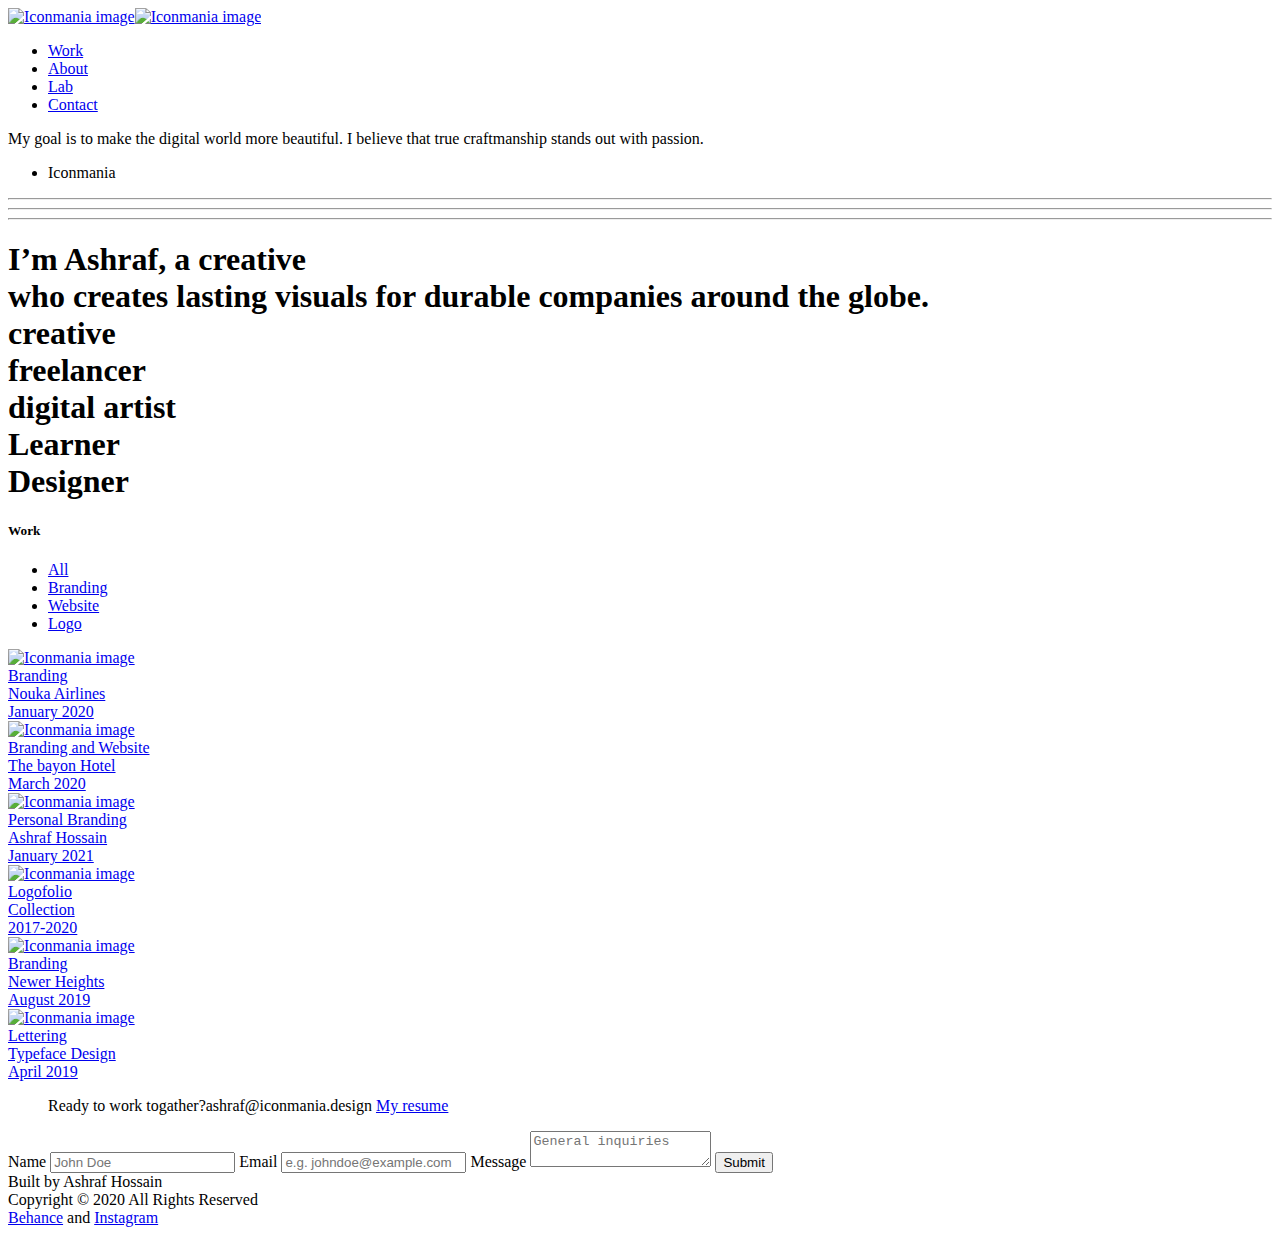
==== index.html @ f530d6b6 "code is free but images are licensed by me." ====
<!DOCTYPE html>
<html lang="en">
  <head>
    <meta charset="utf-8">
    <meta name="viewport" content="width=device-width, initial-scale=1">
    <title>Iconmania — Ashraf Hossain, Visual Identity Designer</title>
    <meta content="Iconmania by Ashraf Hossain is a graphic designer based in Bangladesh. Specialized in visual brand identities and digital design. Available for freelance opportunities from around the world." name="description">
    <meta name="keywords" content="graphics design, Logo design, Freelance, brand Identity design, portfolio, Design service, designer, design studio, Ashraf Hossain, design Consultancy, iconmnaia">
    <meta name="author" content="Ashraf Hossain">
    <!-- Styles-->
    <link rel="stylesheet" href="assets/styles/style.css">
    <link rel="stylesheet" href="assets/styles/custom.css">
    <!-- Favicon-->
    <link rel="apple-touch-icon" sizes="180x180" href="assets/images/favicon/apple-touch-icon.png">
    <link rel="icon" type="image/png" sizes="32x32" href="assets/images/favicon/favicon-32x32.png">
    <link rel="icon" type="image/png" sizes="16x16" href="assets/images/favicon/favicon-16x16.png">
    <link rel="manifest" href="assets/images/favicon/site.webmanifest">
    <link rel="mask-icon" href="assets/images/favicon/safari-pinned-tab.svg" color="#000000">
    <meta name="msapplication-TileColor" content="#ffffff">
    <meta name="theme-color" content="#ffffff">
  </head>
  <body class="nav-alt">
    <div class="wrapper">
      <!-- Header-->
      <header class="header"><a class="brand" href="index.html"><img class="default" alt="Iconmania image" src="assets/images/logo.png"><img class="white" alt="Iconmania image" src="assets/images/logo-white.svg"></a>
        <!-- Navigation-->
        <ul class="menu main">
          <li class="menu-item has-dropdown"><a class="menu-link" href="index.html">Work</a>
          </li>
          <li class="menu-item has-dropdown"><a class="menu-link" href="pages/about.html">About</a>
          </li>
          <li class="menu-item has-dropdown"><a class="menu-link" href="pages/error.html">Lab</a>
          </li>
          <li class="menu-item has-dropdown"><a class="menu-link" href="pages/contact.html">Contact</a>
          </li>
        </ul>
        <!-- About section-->
        <div class="menu about">
          <p>My goal is to make the digital world more beautiful. I believe that true craftmanship stands out with passion.</p>
        </div>
        <!-- Social Navigation-->
        <ul class="menu social">
          <li class="menu-item">Iconmania</li>
        </ul>
      </header>
      <!-- Burger menu-->
      <div class="burger">
        <hr>
        <hr>
        <hr>
      </div>
      <div class="content">
        <section class="section-size-0">
          <div class="container">
            <div class="grid">
              <div class="column-10">
                <h1 class="h1 animated grey-text"><span>I’m Ashraf, a </span><span class="typed serif black-text">creative </span><br><span>who creates lasting visuals for durable companies around the globe.</span>
                  <div class="typed-content">
                    <div class="sentence">creative</div>
                    <div class="sentence">freelancer</div>
                    <div class="sentence">digital artist</div>
                    <div class="sentence">Learner</div>
                    <div class="sentence">Designer</div>
                  </div>
                </h1>
              </div>
            </div>
          </div>
        </section>
        <section class="section-size-2">
          <div class="container">
            <div class="grid vcenter">
              <div class="column-6">
                <h5>Work</h5>
              </div>
              <div class="column-6">
                <ul class="grid-filters text-right" data-target="grid">
                  <li><a class="button link filter" href="#" data-filter="*">All</a></li>
                  <li><a class="button link filter" href="#" data-filter=".branding">Branding</a></li>
                  <li><a class="button link filter" href="#" data-filter=".website">Website</a></li>
                  <li><a class="button link filter" href="#" data-filter=".logo">Logo</a></li>
                </ul>
              </div>
            </div>
            <div class="grid masonry columns-2 columns-tablet-2" id="grid">
              <div class="grid-sizer"></div>
              
              <div class="grid-item column branding"><a class="thumb space-2 animated" href="pages/nouka.html"><img alt="Iconmania image" src="assets/images/thubmnail/nouka.jpg"/>
                  <div class="labels">Branding</div>
                  <div class="caption"> 
                    <div class="title">Nouka Airlines</div>
                    <div class="sub">January 2020</div>
                  </div></a></div>
              <div class="grid-item column website branding"><a class="thumb space-2 animated" href="pages/bayonhotel.html"><img alt="Iconmania image" src="assets/images/thubmnail/bayon.jpg"/>
                  <div class="labels">Branding and Website</div>
                  <div class="caption"> 
                    <div class="title">The bayon Hotel</div>
                    <div class="sub">March 2020</div>
                  </div></a></div>
              <div class="grid-item column website branding"><a class="thumb space-2 animated" href="pages/ashraf.html"><img alt="Iconmania image" src="assets/images/thubmnail/ashraf.jpg"/>
                  <div class="labels">Personal Branding</div>
                  <div class="caption"> 
                    <div class="title">Ashraf Hossain</div>
                    <div class="sub">January 2021</div>
                  </div></a></div>
              <div class="grid-item column logo"><a class="thumb space-2 animated" href="pages/logo.html"><img alt="Iconmania image" src="assets/images/thubmnail/logofolio.jpg"/>
                  <div class="labels">Logofolio</div>
                  <div class="caption"> 
                    <div class="title">Collection</div>
                    <div class="sub">2017-2020</div>
                  </div></a></div>
              <div class="grid-item column branding"><a class="thumb space-2 animated" href="pages/newerheights.html"><img alt="Iconmania image" src="assets/images/thubmnail/newer.jpg"/>
                  <div class="labels">Branding</div>
                  <div class="caption"> 
                    <div class="title">Newer Heights</div>
                    <div class="sub">August 2019</div>
                  </div></a></div>
              <div class="grid-item column logo"><a class="thumb space-2 animated" href="pages/typeface.html"><img alt="Iconmania image" src="assets/images/thubmnail/typeface.jpg"/>
                  <div class="labels">Lettering</div>
                  <div class="caption"> 
                    <div class="title">Typeface Design</div>
                    <div class="sub">April 2019</div>
                  </div></a></div>
              
            </div>
          </div>
        </section>
        <section class="section-size-3 lighter-bg">
          <div class="container">
            <div class="grid center">
              <div class="column-5">
                <blockquote><span>Ready to work togather?</span><span class="author">ashraf@iconmania.design</span>
                <a class="button tertiairy smooth" href="Ashraf-Hossain-Resume.pdf">My resume</a></blockquote>
              </div>
              <div class="column-6 offset-1">
                <form class="box white shadow text-left" method="post" action="assets/php/form-script.php">
                  <label>Name</label>
                  <input name="Name" id="Name" type="text" placeholder="John Doe" required>
                  <label>Email</label>
                  <input name="Email" id="Email" type="email" placeholder="e.g. johndoe@example.com" required>
                  <label>Message</label>
                  <textarea name="Message" id="Message" placeholder="General inquiries" required></textarea>
                  <button class="button" type="submit">Submit</button>
                </form>
              </div>
            </div>
          </div>
        </section>
      </div>
      <!-- Footer-->
      <footer class="footer section-size-1 border-top">
        <div class="font-size-1"> <span>Built by Ashraf Hossain</span>
          <div>Copyright &copy; 2020 All Rights Reserved</div>
          <span><a href="https://www.behance.net/iconmania" target="_blank">Behance</a></span><span> and</span><span> <a href="https://www.instagram.com/iconmania.design" target="_blank">Instagram</a></span>
        </div>
      </footer>
    </div>
    <!-- Scripts-->
    <!-- Core-->
    <script src="assets/scripts/core.jquery.js"></script>
    <!-- Vendor Plugins-->
    <script src="assets/scripts/plugin.imagesloaded.pkgd.js"></script>
    <script src="assets/scripts/plugin.in-viewport.js"></script>
    <script src="assets/scripts/plugin.animate.js"></script>
    <script src="assets/scripts/plugin.isotope.pkgd.min.js"></script>
    <script src="assets/scripts/plugin.ScrollToPlugin.min.js"></script>
    <script src="assets/scripts/plugin.SplitText.js"></script>
    <script src="assets/scripts/plugin.TweenMax.min.js"></script>
    <script src="assets/scripts/plugin.touchSwipe.min.js"></script>
    <script src="assets/scripts/plugin.typed.min.js"></script>
    <!-- Plugins-->
    <script src="assets/plugins/nevo-slider/nevo-slider.js"></script>
    <script src="assets/plugins/nevo-lightbox/nevo-lightbox.js"></script>
    <script src="assets/scripts/main.functions.js"></script>
  </body>
</html>
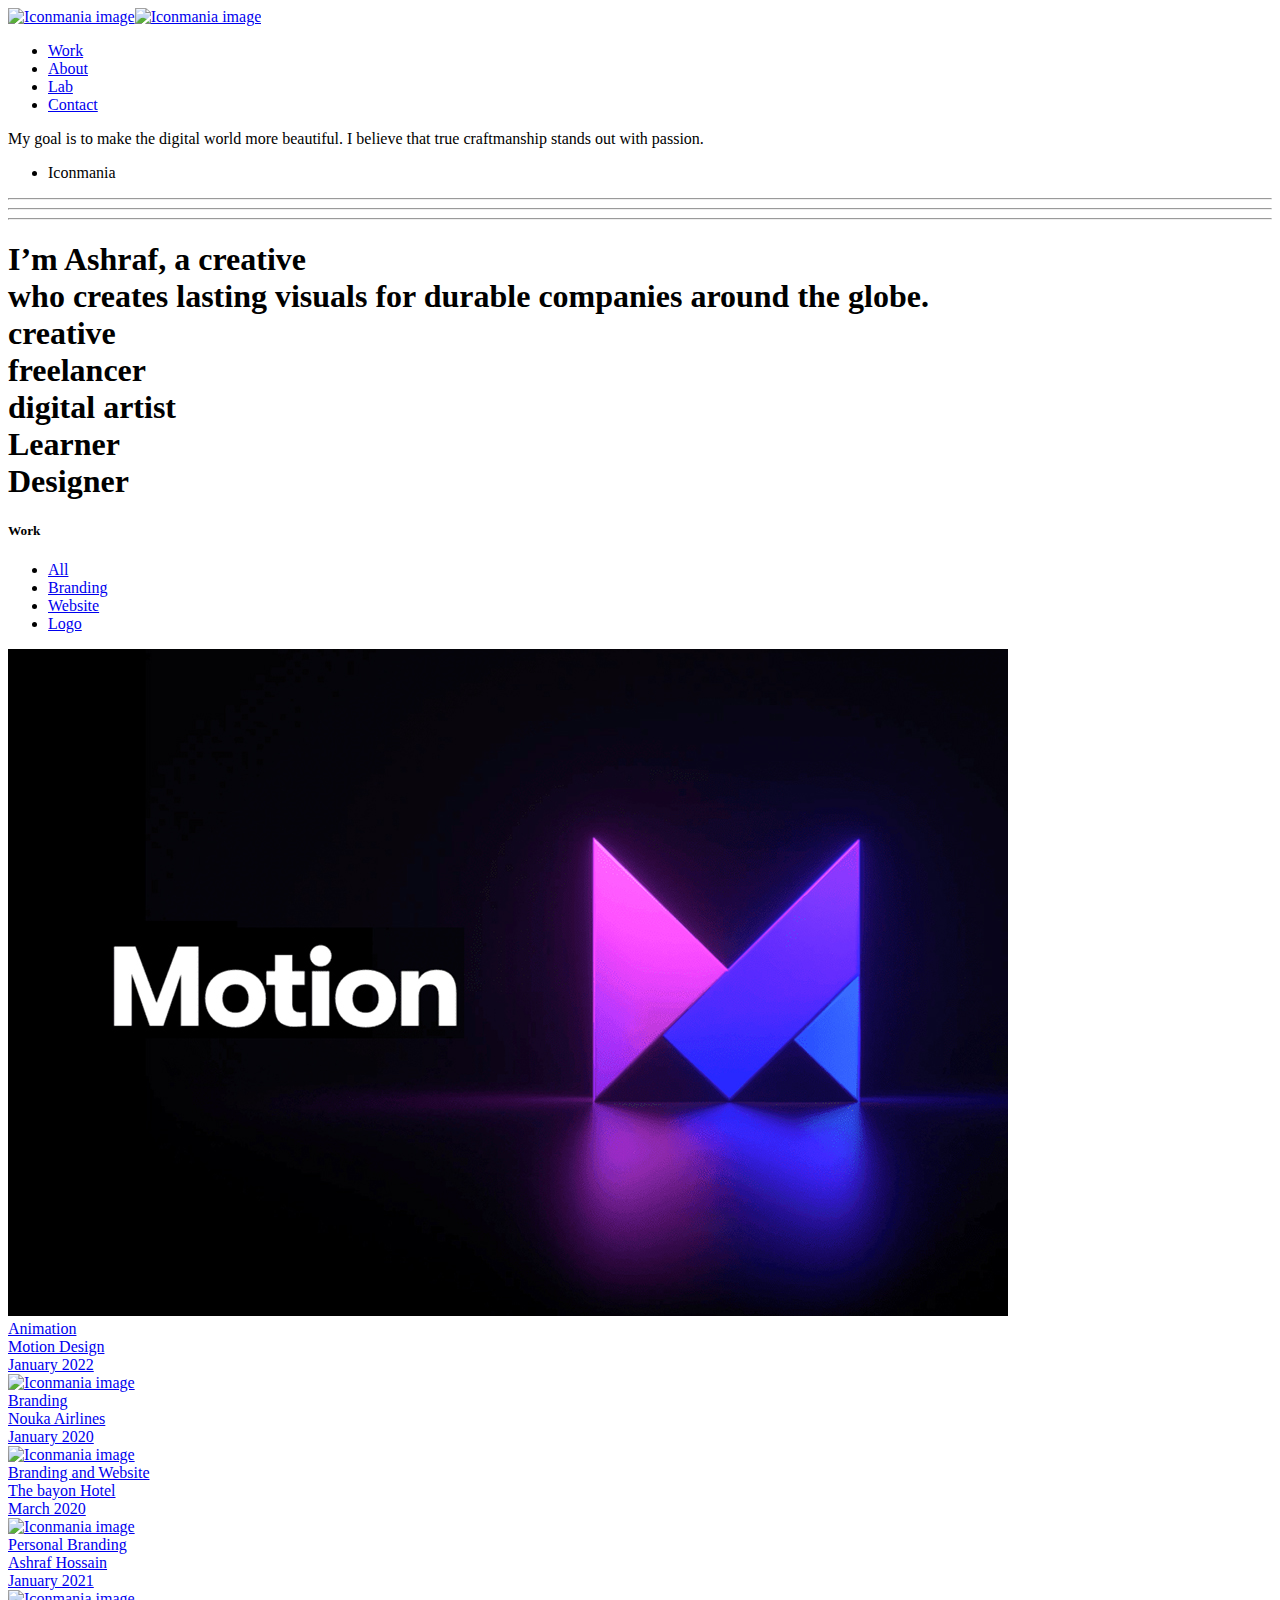
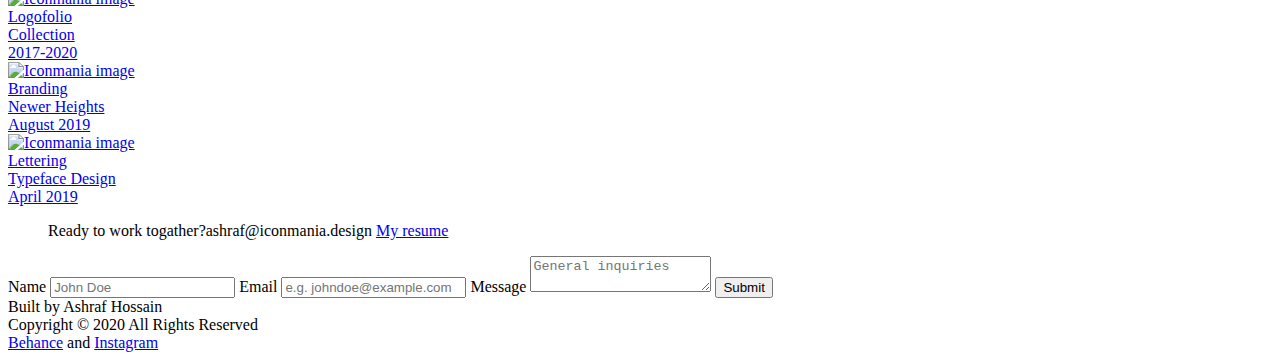
==== commit 372e3101: "update" ====
--- a/index.html
+++ b/index.html
@@ -85,7 +85,13 @@
             <div class="grid masonry columns-2 columns-tablet-2" id="grid">
               <div class="grid-sizer"></div>
               
-              <div class="grid-item column branding"><a class="thumb space-2 animated" href="pages/nouka.html"><img alt="Iconmania image" src="assets/images/thubmnail/nouka.jpg"/>
+              <div class="grid-item column branding"><a class="thumb space-2 animated" href="pages/motion.html"><img alt="Iconmania image" src="assets/images/thubmnail/motion.jpg"/>
+                  <div class="labels">Animation</div>
+                  <div class="caption"> 
+                    <div class="title">Motion Design</div>
+                    <div class="sub">January 2022</div>
+                  </div></a></div>
+                  <div class="grid-item column branding"><a class="thumb space-2 animated" href="pages/nouka.html"><img alt="Iconmania image" src="assets/images/thubmnail/nouka.jpg"/>
                   <div class="labels">Branding</div>
                   <div class="caption"> 
                     <div class="title">Nouka Airlines</div>
